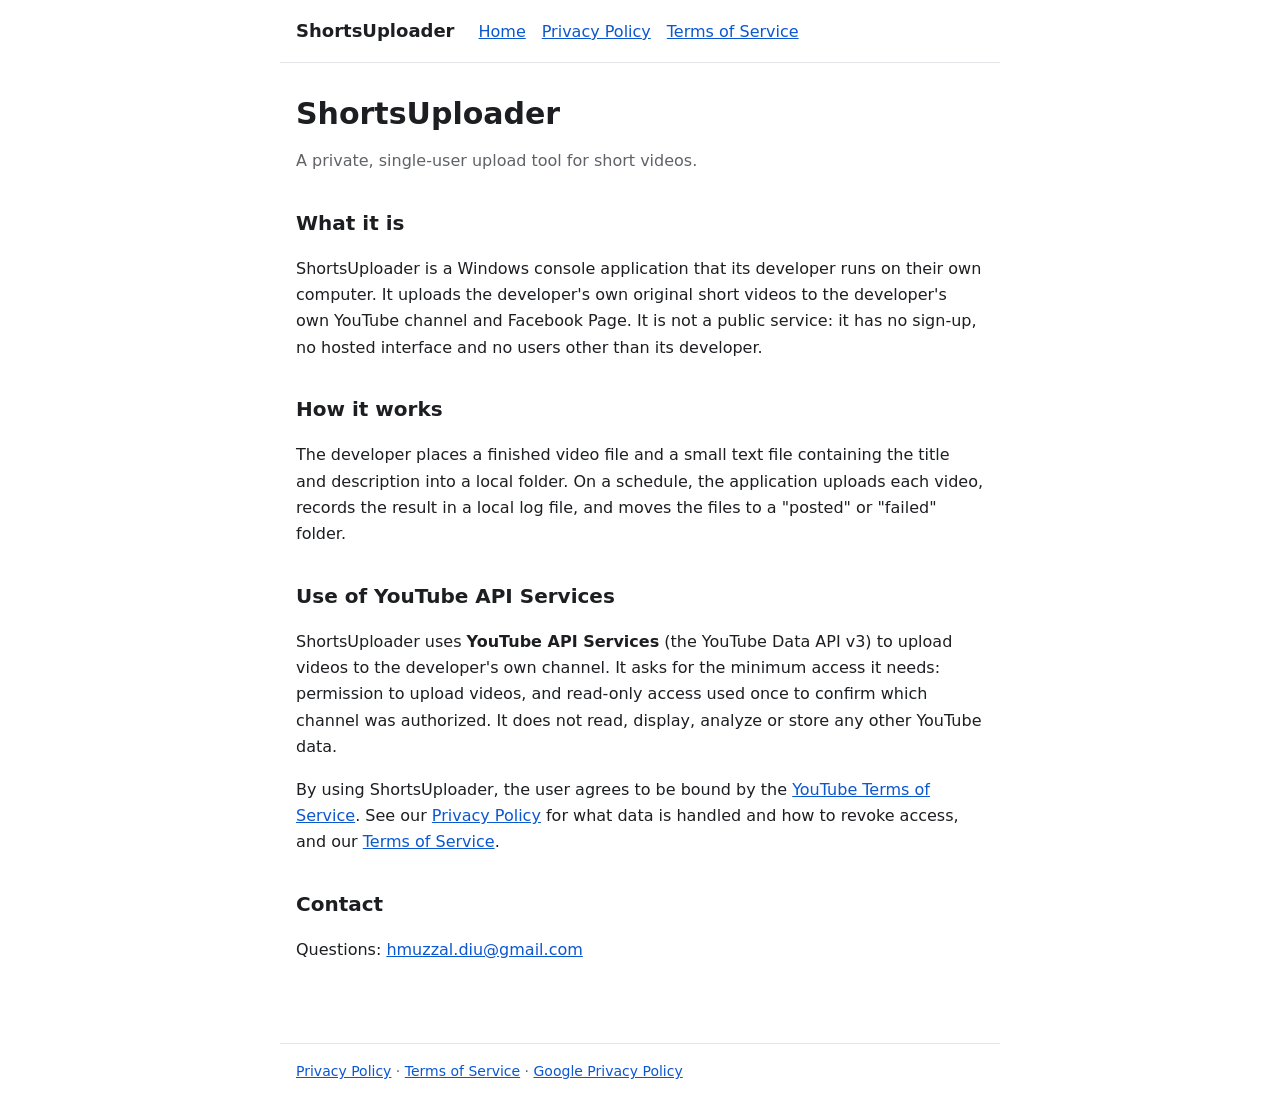
==== index.html @ 2d50c190 "Add ShortsUploader site: home, privacy policy, terms Co-Authored-By: Claude Opus 5.5 <noreply@anthro" ====
<!doctype html>
<html lang="en">
<head>
  <meta charset="utf-8">
  <meta name="viewport" content="width=device-width, initial-scale=1">
  <title>ShortsUploader</title>
  <link rel="stylesheet" href="style.css">
</head>
<body>
  <header>
    <strong>ShortsUploader</strong>
    <nav>
      <a href="index.html">Home</a>
      <a href="privacy.html">Privacy Policy</a>
      <a href="terms.html">Terms of Service</a>
    </nav>
  </header>

  <main>
    <h1>ShortsUploader</h1>
    <p class="muted">A private, single-user upload tool for short videos.</p>

    <h2>What it is</h2>
    <p>
      ShortsUploader is a Windows console application that its developer runs on their own computer.
      It uploads the developer's own original short videos to the developer's own YouTube channel
      and Facebook Page. It is not a public service: it has no sign-up, no hosted interface and no
      users other than its developer.
    </p>

    <h2>How it works</h2>
    <p>
      The developer places a finished video file and a small text file containing the title and
      description into a local folder. On a schedule, the application uploads each video, records
      the result in a local log file, and moves the files to a "posted" or "failed" folder.
    </p>

    <h2>Use of YouTube API Services</h2>
    <p>
      ShortsUploader uses <strong>YouTube API Services</strong> (the YouTube Data API v3) to upload
      videos to the developer's own channel. It asks for the minimum access it needs: permission to
      upload videos, and read-only access used once to confirm which channel was authorized.
      It does not read, display, analyze or store any other YouTube data.
    </p>
    <p>
      By using ShortsUploader, the user agrees to be bound by the
      <a href="https://www.youtube.com/t/terms">YouTube Terms of Service</a>.
      See our <a href="privacy.html">Privacy Policy</a> for what data is handled and how to revoke
      access, and our <a href="terms.html">Terms of Service</a>.
    </p>

    <h2>Contact</h2>
    <p>Questions: <a href="mailto:hmuzzal.diu@gmail.com">hmuzzal.diu@gmail.com</a></p>
  </main>

  <footer>
    <a href="privacy.html">Privacy Policy</a> · <a href="terms.html">Terms of Service</a> ·
    <a href="https://policies.google.com/privacy">Google Privacy Policy</a>
  </footer>
</body>
</html>
---- style.css ----
:root { --bg: #ffffff; --fg: #1c1e21; --muted: #5f6368; --line: #e3e5e8; --link: #0b57d0; }
@media (prefers-color-scheme: dark) {
  :root { --bg: #16181b; --fg: #e8eaed; --muted: #9aa0a6; --line: #2f3338; --link: #8ab4f8; }
}
* { box-sizing: border-box; }
body { margin: 0; background: var(--bg); color: var(--fg); font: 16px/1.65 system-ui, -apple-system, "Segoe UI", Roboto, sans-serif; }
main { max-width: 720px; margin: 0 auto; padding: 32px 16px 64px; }
header, footer { max-width: 720px; margin: 0 auto; padding: 16px; }
header { display: flex; flex-wrap: wrap; gap: 8px 24px; align-items: baseline; border-bottom: 1px solid var(--line); }
header strong { font-size: 18px; }
nav { display: flex; flex-wrap: wrap; gap: 16px; }
footer { border-top: 1px solid var(--line); color: var(--muted); font-size: 14px; }
h1 { font-size: 30px; line-height: 1.25; margin: 0 0 8px; }
h2 { font-size: 20px; margin: 32px 0 8px; }
a { color: var(--link); }
.muted { color: var(--muted); }
code { font-family: ui-monospace, Consolas, monospace; font-size: 0.92em; }
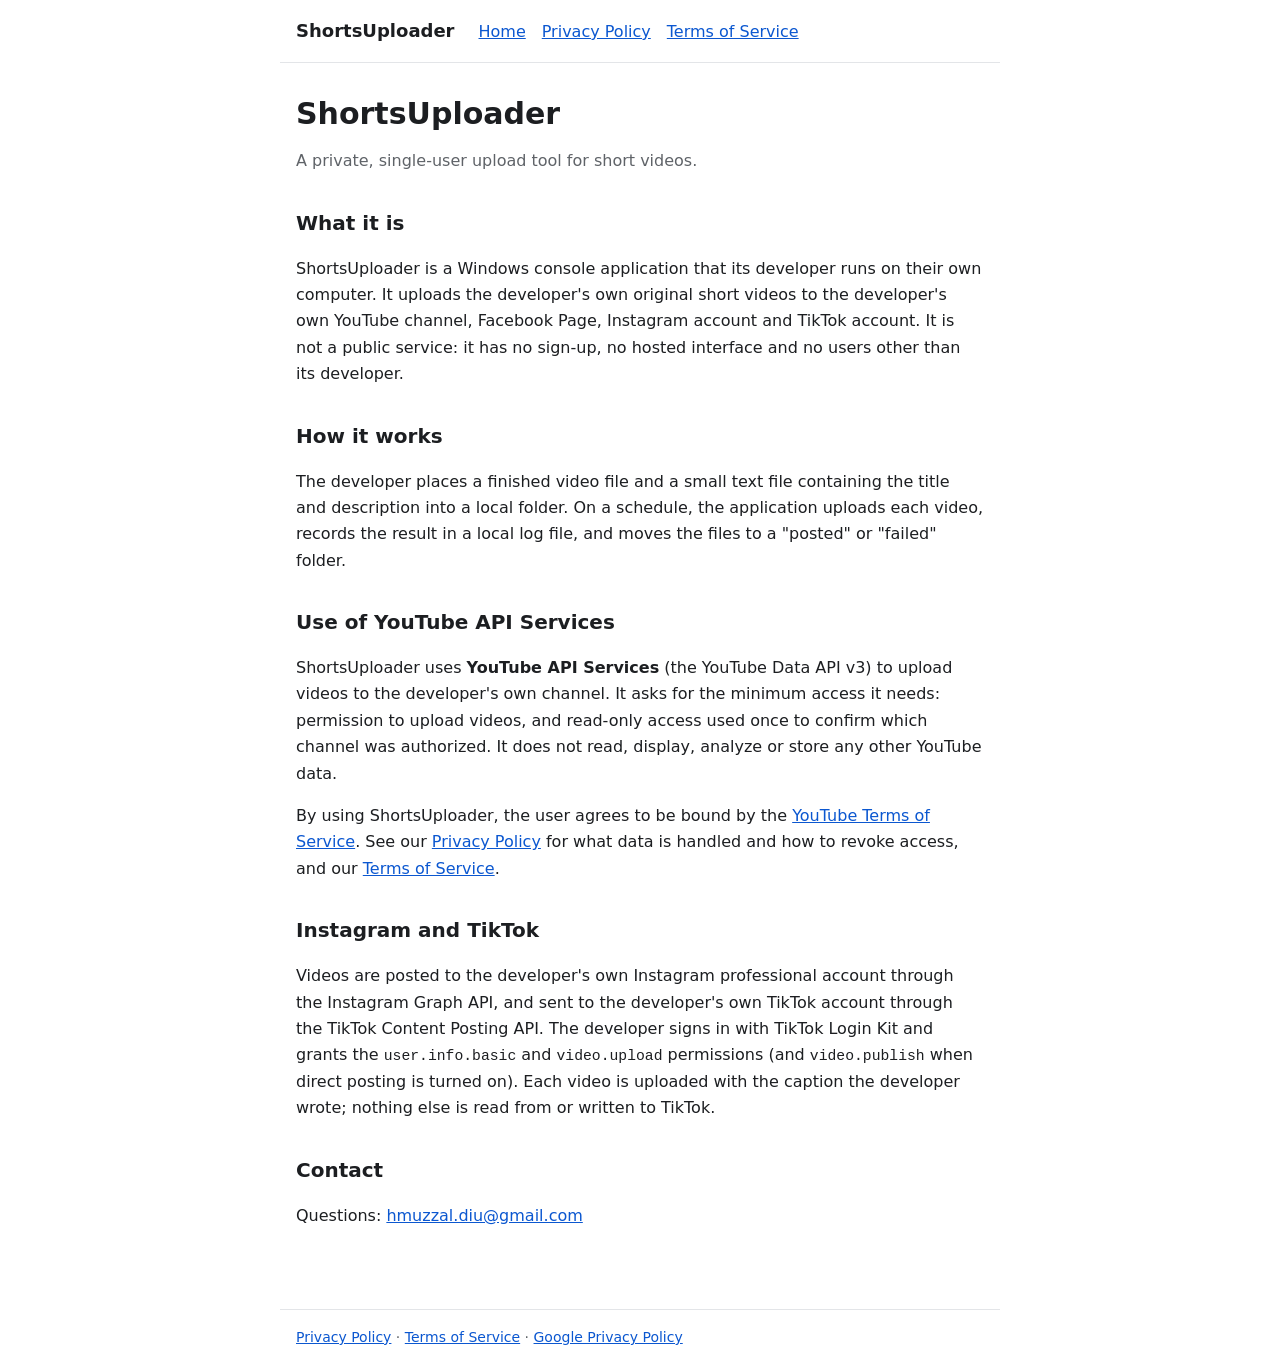
==== commit d1335c5a: "Cover Instagram and TikTok in the home, privacy and terms pages Co-Authored-By: Claude Opus 5.5 <nor" ====
--- a/index.html
+++ b/index.html
@@ -23,8 +23,8 @@
     <h2>What it is</h2>
     <p>
       ShortsUploader is a Windows console application that its developer runs on their own computer.
-      It uploads the developer's own original short videos to the developer's own YouTube channel
-      and Facebook Page. It is not a public service: it has no sign-up, no hosted interface and no
+      It uploads the developer's own original short videos to the developer's own YouTube channel,
+      Facebook Page, Instagram account and TikTok account. It is not a public service: it has no sign-up, no hosted interface and no
       users other than its developer.
     </p>
 
@@ -49,6 +49,16 @@
       access, and our <a href="terms.html">Terms of Service</a>.
     </p>
 
+    <h2>Instagram and TikTok</h2>
+    <p>
+      Videos are posted to the developer's own Instagram professional account through the
+      Instagram Graph API, and sent to the developer's own TikTok account through the TikTok
+      Content Posting API. The developer signs in with TikTok Login Kit and grants the
+      <code>user.info.basic</code> and <code>video.upload</code> permissions (and
+      <code>video.publish</code> when direct posting is turned on). Each video is uploaded with the
+      caption the developer wrote; nothing else is read from or written to TikTok.
+    </p>
+
     <h2>Contact</h2>
     <p>Questions: <a href="mailto:hmuzzal.diu@gmail.com">hmuzzal.diu@gmail.com</a></p>
   </main>
